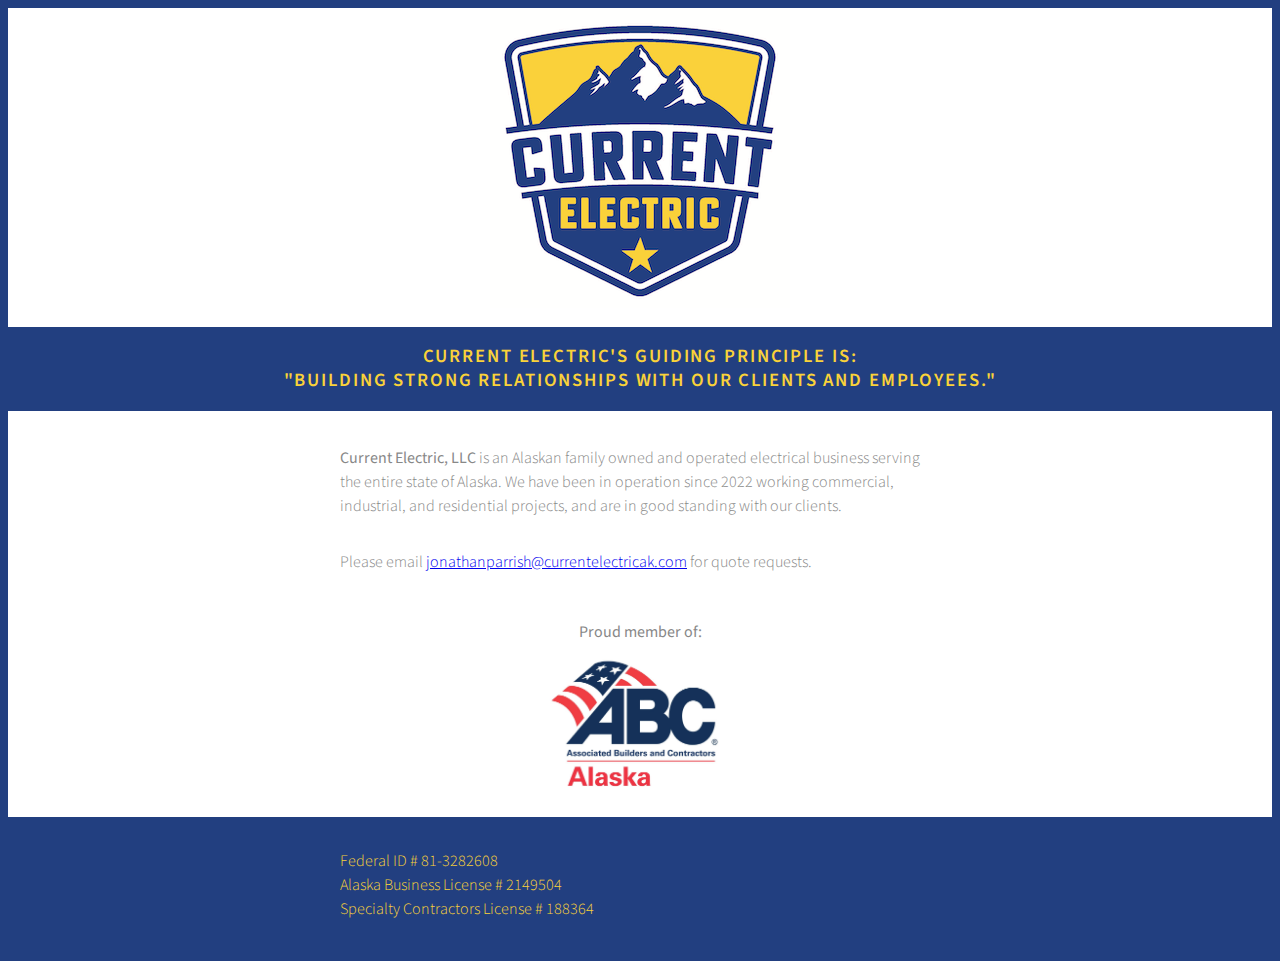
==== index.html @ 6cdbe8bb "add all the files" ====
<!DOCTYPE html>
<html>
    <head>
        <title>Current Electric, LLC - small commercial and residential in Anchorage, Alaska</title>
        <meta http-equiv="content-type" content="text/html; charset=utf-8" />
        <meta name="viewport" content="width=device-width, initial-scale=1" />
        <meta name="description" content="" />
        <meta name="keywords" content="" />
        <link rel="preconnect" href="https://fonts.googleapis.com" />
        <link rel="preconnect" href="https://fonts.gstatic.com" crossorigin />
        <link
            href="https://fonts.googleapis.com/css2?family=Source+Sans+3:ital,wght@0,200..900;1,200..900&display=swap"
            rel="stylesheet"
        />
        <style type="text/css">
            :root {
                --dark-blue: #223f80;
                --gold: #f9d239;
            }

            html {
                background-color: var(--dark-blue);
            }

            body {
                background-color: white;
                font-family: 'Source Sans 3', sans-serif;
                color: rgb(136, 136, 136);
                font-weight: 300;
                line-height: 1.5em;
            }

            #main-wrapper {
                padding: 1.5em;
                margin: 1em;
            }

            #main header {
                text-align: center;
                background-position-x: center;
            }
            header img {
                max-width: 100%;
                width: 300px;
                margin: auto;
                display: block;
            }
            span.image.featured {
                display: none;
            }

            h1,
            h2,
            h3 {
                text-align: center;
                line-height: 1.25em;
                font-weight: 600;
                text-transform: uppercase;
                color: #646464;
                letter-spacing: 0.1em;
            }

            h2 {
                margin-top: 2em;
            }

            h3 {
                background-color: var(--dark-blue);
                color: var(--gold);
                padding: 2em;
            }

            p {
                max-width: 600px;
                margin: 0 auto;
            }

            h1,
            h2,
            h3,
            p,
            footer {
                padding: 1em 1.5em;
            }

            footer {
                background-color: var(--dark-blue);
                color: var(--gold);
            }
        </style>
    </head>
    <body>
        <header>
            <img src="images/CurrentLogo.png" alt="Current Electric Logo" />
        </header>

        <main>
            <h3>
                Current Electric's Guiding Principle is: <br />"Building Strong Relationships with our Clients and
                Employees."
            </h3>

            <p>
                <b>Current Electric, LLC</b> is an Alaskan family owned and operated electrical business serving the
                entire state of Alaska. We have been in operation since 2022 working commercial, industrial, and
                residential projects, and are in good standing with our clients.
            </p>

            <p>
                Please email
                <a href="mailto:jonathanparrish@currentelectricak.com">jonathanparrish@currentelectricak.com</a> for
                quote requests.
            </p>

            <div style="text-align: center; margin-top: 30px">
                <b>Proud member of:</b>
                <img src="images/abc.jpg" style="width: 250px; display: block; margin: auto" />
            </div>
        </main>

        <footer>
            <p>
                Federal ID # 81-3282608 <br />Alaska Business License # 2149504 <br />Specialty Contractors License #
                188364
            </p>
        </footer>
    </body>
</html>
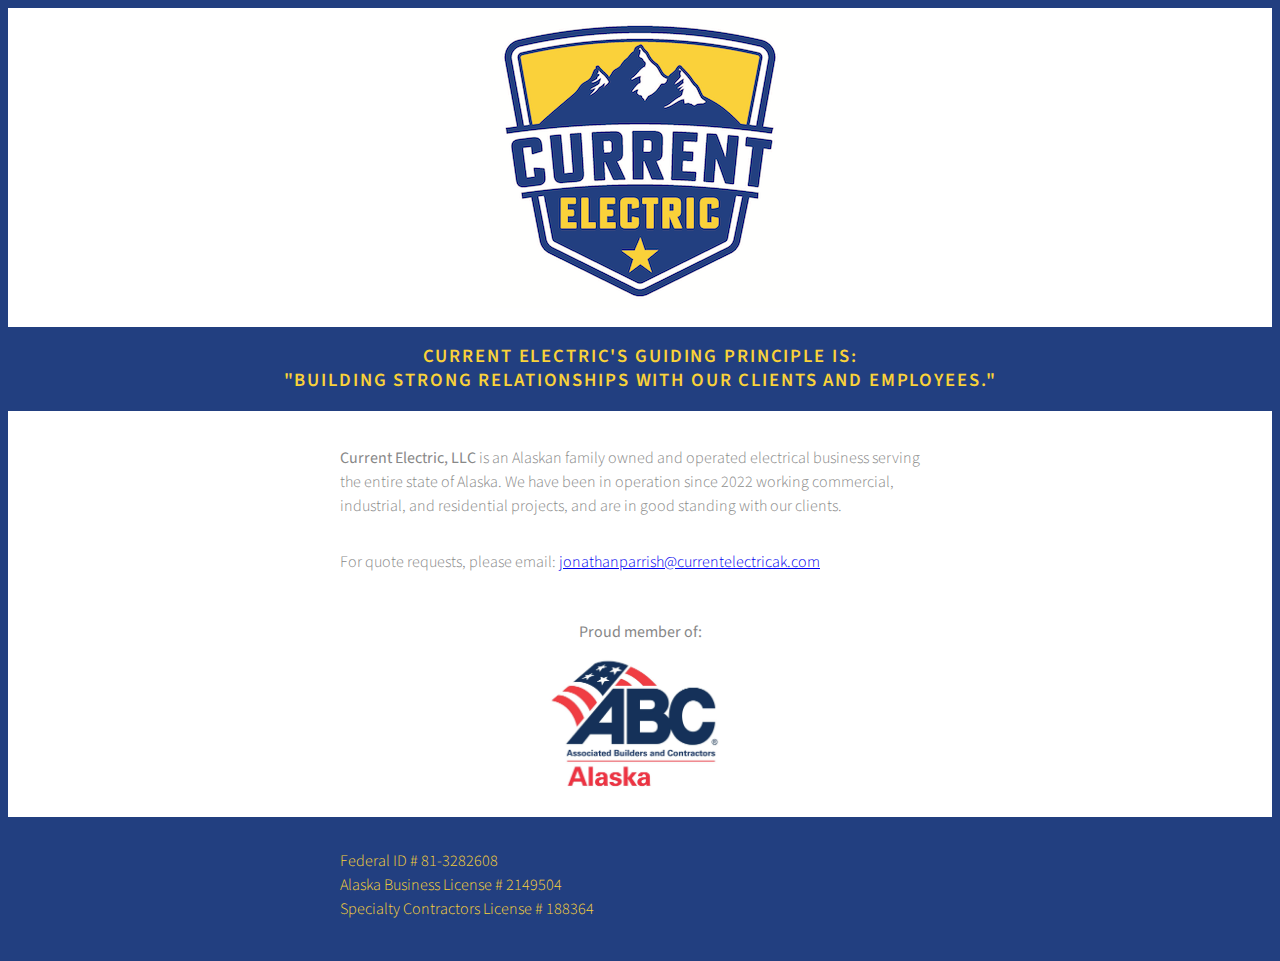
==== commit cf11cb94: "email paragraph formatting" ====
--- a/index.html
+++ b/index.html
@@ -4,6 +4,7 @@
         <title>Current Electric, LLC - small commercial and residential in Anchorage, Alaska</title>
         <meta http-equiv="content-type" content="text/html; charset=utf-8" />
         <meta name="viewport" content="width=device-width, initial-scale=1" />
+        <meta name="format-detection" content="telephone=no" />
         <meta name="description" content="" />
         <meta name="keywords" content="" />
         <link rel="preconnect" href="https://fonts.googleapis.com" />
@@ -107,9 +108,8 @@
             </p>
 
             <p>
-                Please email
-                <a href="mailto:jonathanparrish@currentelectricak.com">jonathanparrish@currentelectricak.com</a> for
-                quote requests.
+                For quote requests, please email:
+                <a href="mailto:jonathanparrish@currentelectricak.com">jonathanparrish@currentelectricak.com</a>
             </p>
 
             <div style="text-align: center; margin-top: 30px">
@@ -120,8 +120,9 @@
 
         <footer>
             <p>
-                Federal ID # 81-3282608 <br />Alaska Business License # 2149504 <br />Specialty Contractors License #
-                188364
+                Federal ID # 81-3282608 <br />
+                Alaska Business License # 2149504 <br />
+                Specialty Contractors License # 188364
             </p>
         </footer>
     </body>
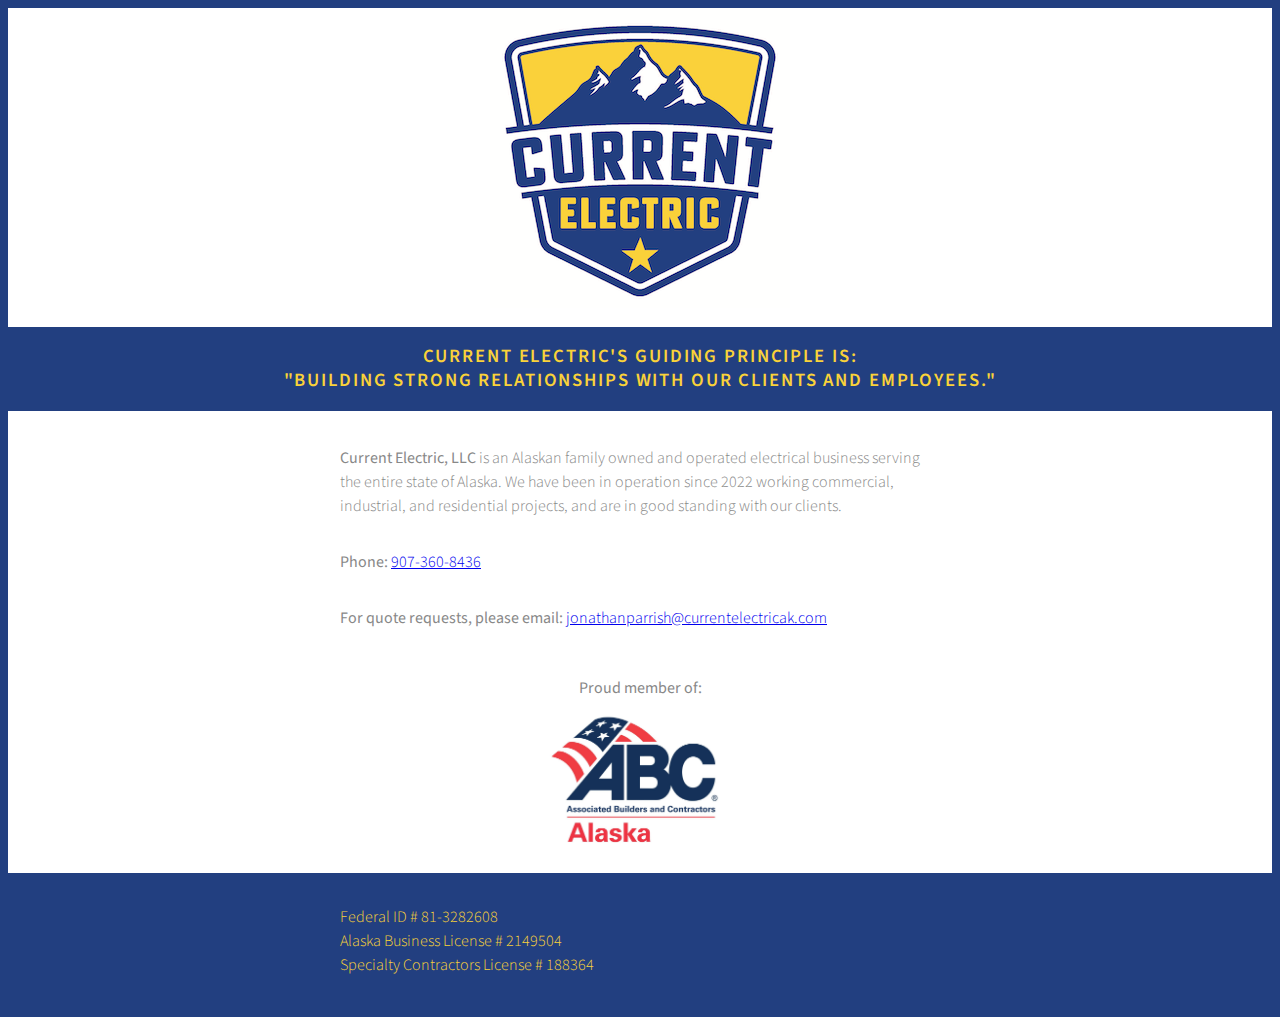
==== commit 85bcaabb: "added phone number" ====
--- a/index.html
+++ b/index.html
@@ -107,8 +107,10 @@
                 residential projects, and are in good standing with our clients.
             </p>
 
+            <p><b>Phone:</b> <a href="tel:907-360-8436">907-360-8436</a></p>
+
             <p>
-                For quote requests, please email:
+                <b>For quote requests, please email:</b>
                 <a href="mailto:jonathanparrish@currentelectricak.com">jonathanparrish@currentelectricak.com</a>
             </p>
 
